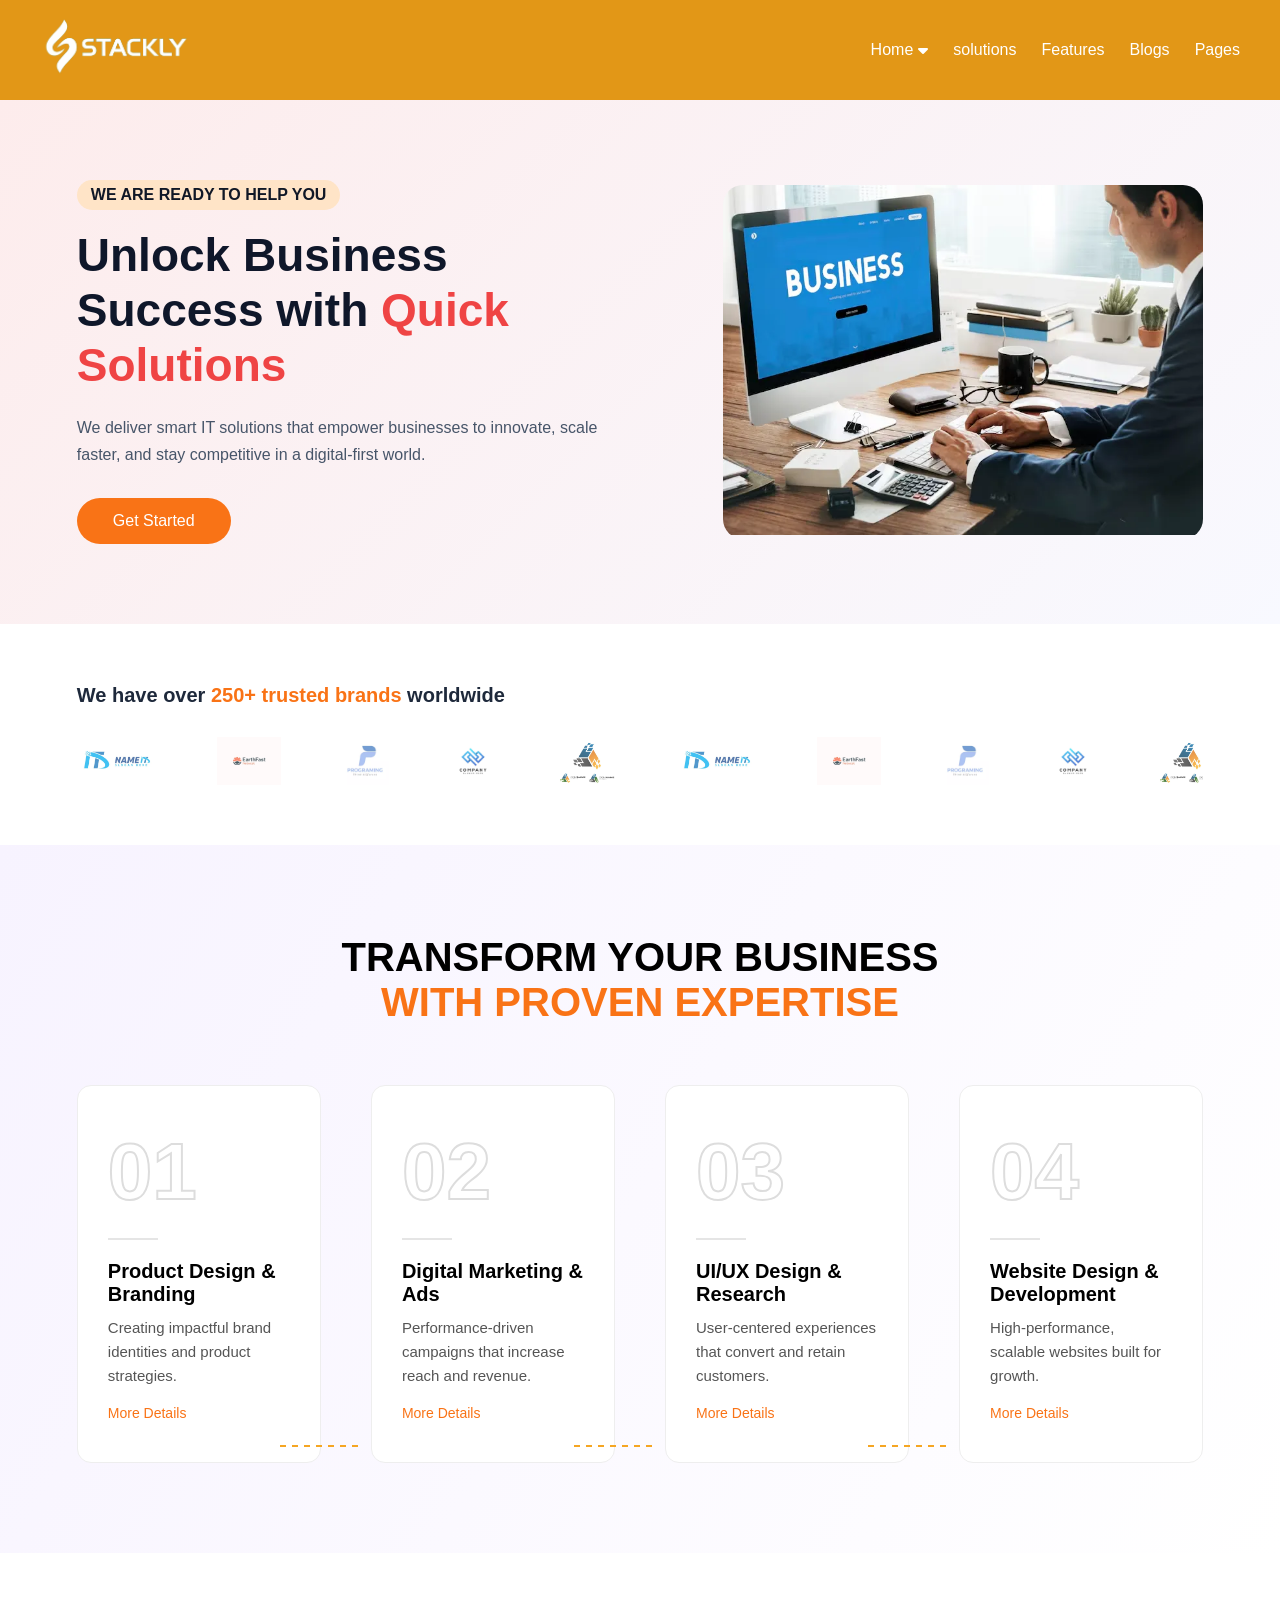
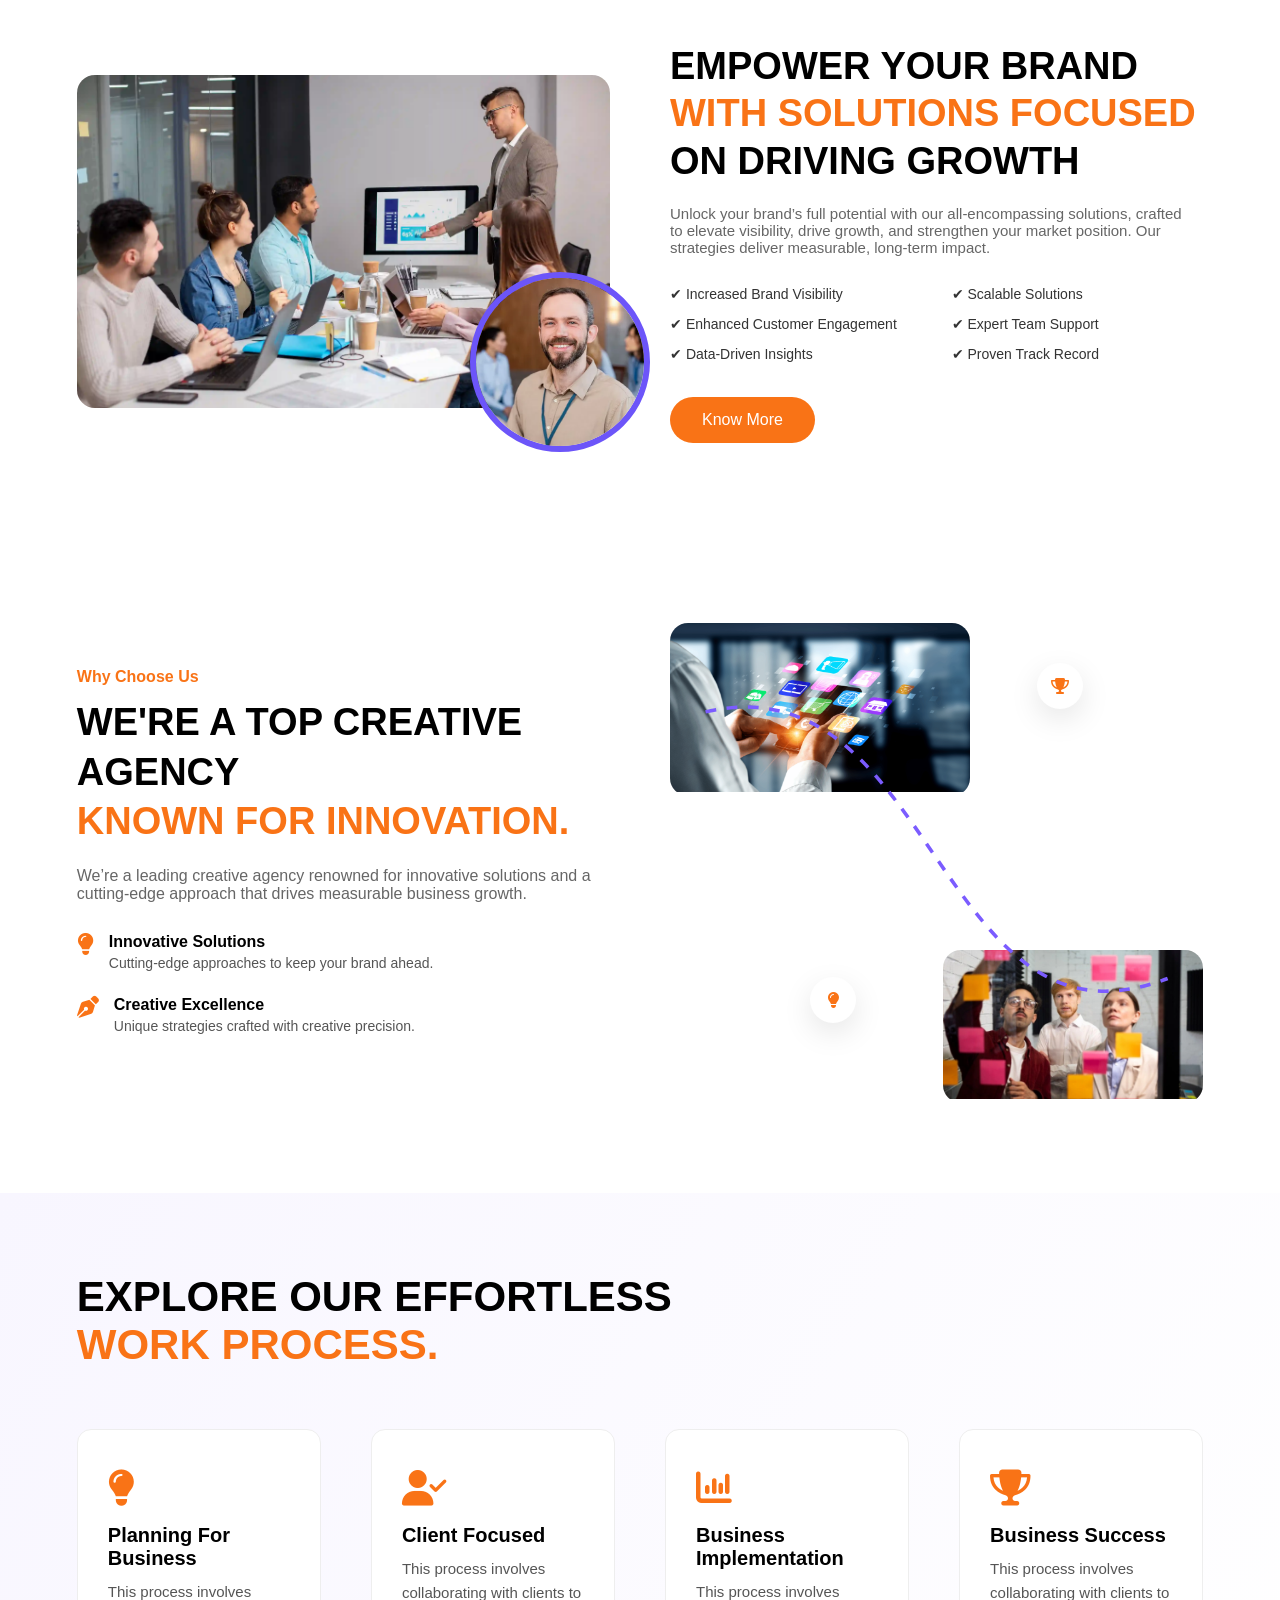
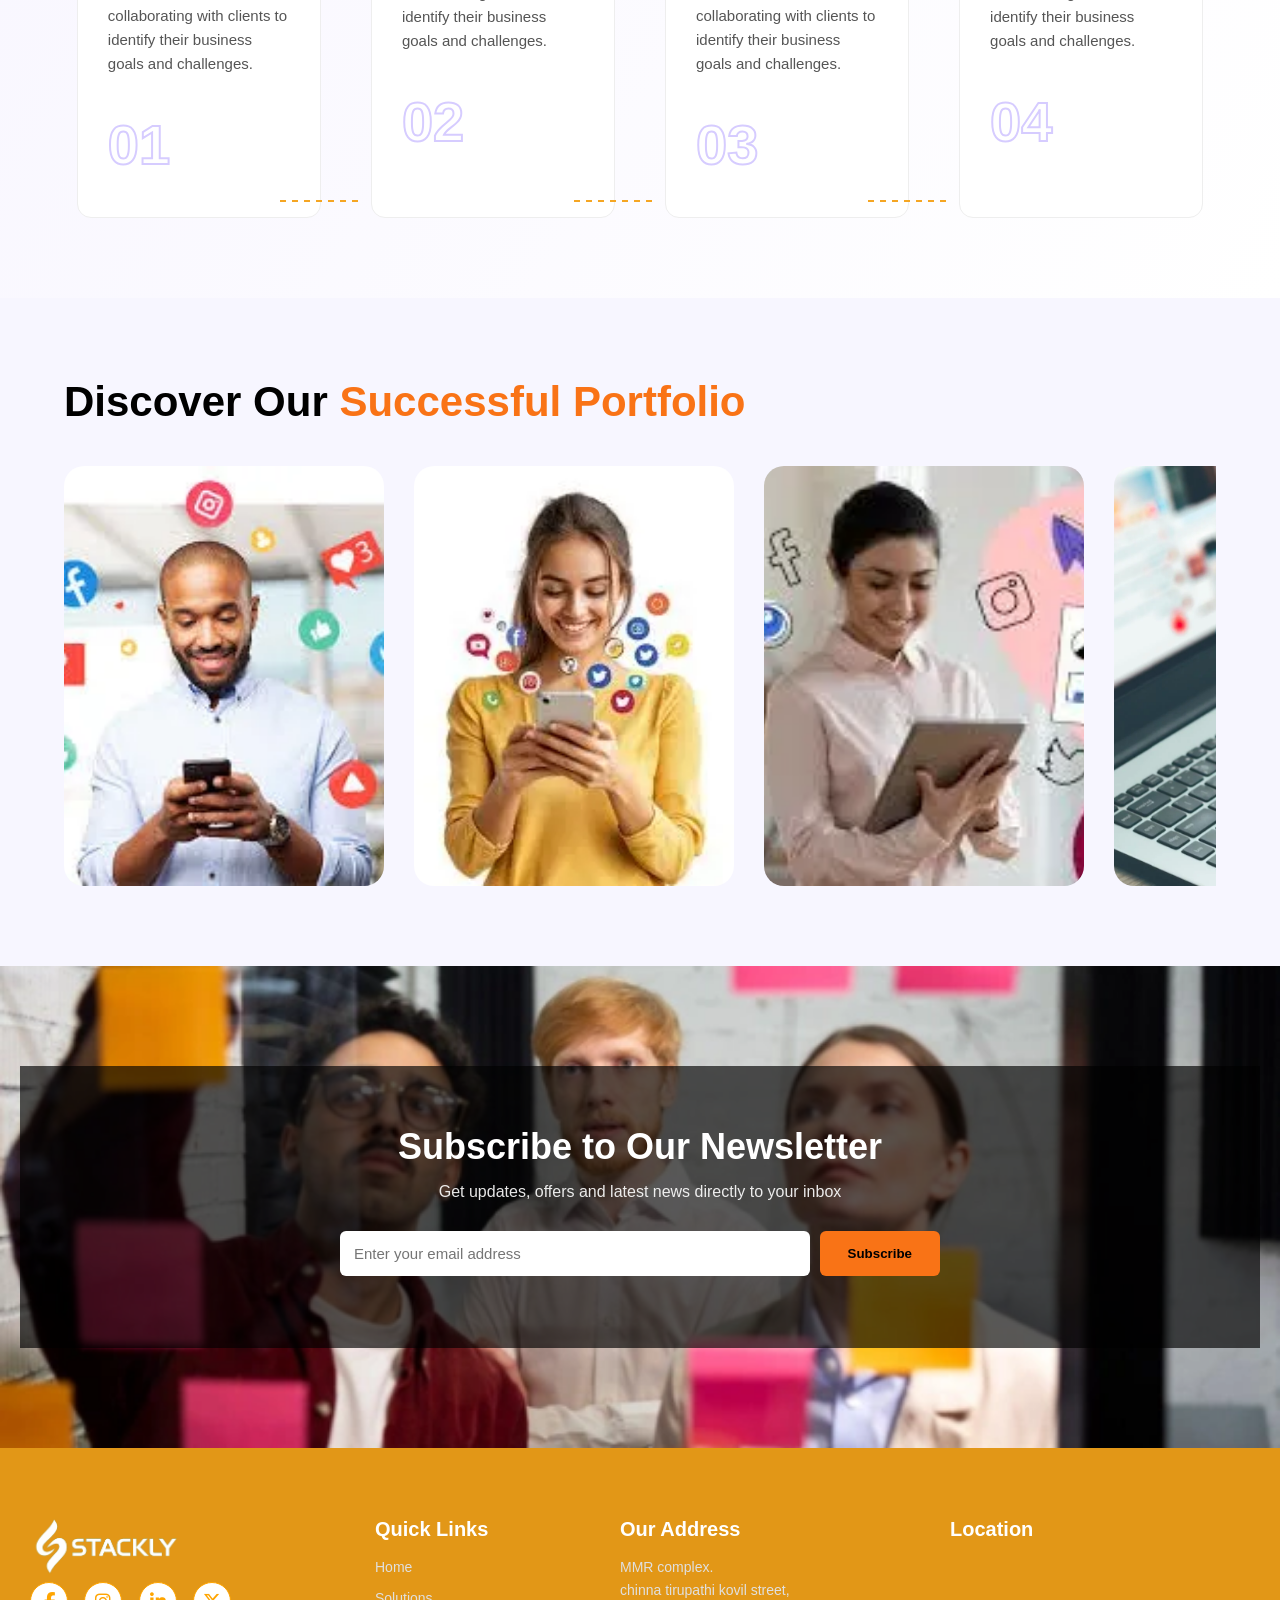
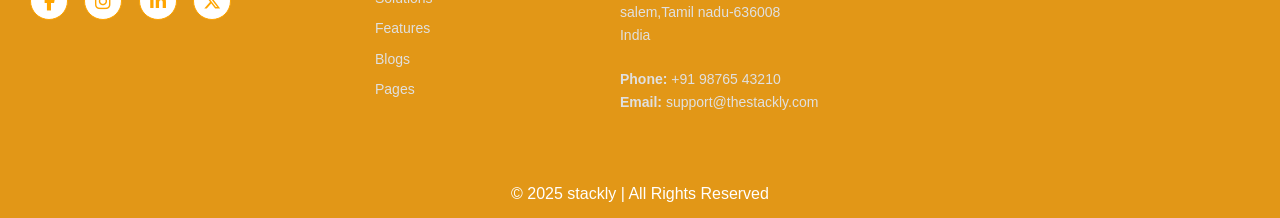
==== index.html @ 539668fb "Add files via upload" ====
<!DOCTYPE html>
<html lang="en">
<head>
    <meta charset="UTF-8">
    <meta name="viewport" content="width=device-width, initial-scale=1.0">
    <title>stackly payment </title>
    <!-- CSS Files -->
    <link rel="stylesheet" href="./style.css">
    <link rel="stylesheet" href="./home.css">
    
    <link rel="stylesheet" href="https://cdnjs.cloudflare.com/ajax/libs/font-awesome/6.5.0/css/all.min.css">
</head>
<body>

  

    <link rel="stylesheet" href="https://cdnjs.cloudflare.com/ajax/libs/font-awesome/6.5.0/css/all.min.css">
    <!-- ================= HEADER ================= -->
    <header class="header">
        <a href="home2.html">   
            <img src="./white.webp" alt="Stackly Logo" style="height: 60px; ">
          </a> 
        <!-- div class="logo">Tech<span>Solutions</span></div> -->

        <!-- Navigation -->
        <nav class="navbar">
            <ul class="nav-links" >

                <li class="dropdown">
                    <a href="javascript:void(0)" class="dropdown-btn">Home <i class="fa-solid fa-caret-down"></i></a>
                
                    <ul class="dropdown-content">
                        <li><a href="./index.html">Home 1</a></li>
                        <li><a href="./home2.html">Home 2</a></li>
                    </ul>
                </li>
                

                <!-- <li><a href="./404.html">recharge & bill payment</a></li> -->
                <li><a href="./404.html">solutions</a></li>
                <li><a href="./404.html">Features</a></li>
                <li><a href="./404.html">Blogs</a></li>
                <li><a href="./404.html">Pages</a></li>
                

            </ul>
        </nav>

        <!-- Toggle -->
        <div class="menu-toggle" id="menu-toggle">
            <i class="fa-solid fa-bars"></i>
        </div>

    </header>




<section class="hero-it">
    <div class="hero-container">
  
      <!-- LEFT CONTENT -->
      <div class="hero-content">
        <span class="hero-tag">WE ARE READY TO HELP YOU</span>
  
        <h1 class="hero-title">
          Unlock Business Success with
          <span class="typing-text"></span>
        </h1>
  
        <p class="hero-desc">
          We deliver smart IT solutions that empower businesses to innovate,
          scale faster, and stay competitive in a digital-first world.
        </p>
        <a href="./404.html">
        <button class="hero-btn">Get Started</button>
      </div></a>
  
      <!-- RIGHT IMAGE -->
      <div class="hero-image">
        <img src="./busi.webp" alt="IT Solutions">
      </div>
  
    </div>
  </section>

  <section class="trusted-section">
    <h3 class="trusted-title">
      We have over <span>250+ trusted brands</span> worldwide
    </h3>
  
    <div class="trusted-wrapper">
      <div class="trusted-track">
        <img src="./IT1.webp" alt="Partner 1">
        <img src="./IT2.webp" alt="Partner 2">
        <img src="./IT3.webp" alt="Partner 3">
        <img src="./IT4.webp" alt="Partner 4">
        <img src="./IT5.webp" alt="Partner 5">
  
        <!-- duplicate for smooth loop -->
        <img src="./IT1.webp" alt="Partner 1">
        <img src="./IT2.webp" alt="Partner 2">
        <img src="./IT3.webp" alt="Partner 3">
        <img src="./IT4.webp" alt="Partner 4">
        <img src="./IT5.webp" alt="Partner 5">
      </div>
    </div>
  </section>


  <section class="process-section">
    <h2 class="process-title">
      TRANSFORM YOUR BUSINESS <br />
      <span>WITH PROVEN EXPERTISE</span>
    </h2>
  
    <div class="process-grid">
      <!-- Card 1 -->
      <div class="process-card">
        <span class="step-number">01</span>
        <span class="line"></span>
        <h3>Product Design & Branding</h3>
        <p>Creating impactful brand identities and product strategies.</p>
        <a href="/404.html">More Details</a>
      </div>
  
      <!-- Card 2 -->
      <div class="process-card">
        <span class="step-number">02</span>
        <span class="line"></span>
        <h3>Digital Marketing & Ads</h3>
        <p>Performance-driven campaigns that increase reach and revenue.</p>
        <a href="/404.html">More Details</a>
      </div>
  
      <!-- Card 3 -->
      <div class="process-card">
        <span class="step-number">03</span>
        <span class="line"></span>
        <h3>UI/UX Design & Research</h3>
        <p>User-centered experiences that convert and retain customers.</p>
        <a href="/404.html">More Details</a>
      </div>
  
      <!-- Card 4 -->
      <div class="process-card">
        <span class="step-number">04</span>
        <span class="line"></span>
        <h3>Website Design & Development</h3>
        <p>High-performance, scalable websites built for growth.</p>
        <a href="/404.html">More Details</a>
      </div>
    </div>
  </section>


  <section class="about-section">
    <div class="about-container">
  
      <!-- LEFT IMAGE AREA -->
      <div class="about-images">
        <img src="./team.webp" alt="Team discussion" class="main-img">
  
        <div class="circle-img">
          <img src="./team mem.webp" alt="Team member">
        </div>
      </div>
  
      <!-- RIGHT CONTENT -->
      <div class="about-content">
        <h2>
          EMPOWER YOUR BRAND <br>
          <span>WITH SOLUTIONS FOCUSED</span><br>
          ON DRIVING GROWTH
        </h2>
  
        <p>
          Unlock your brand’s full potential with our all-encompassing solutions,
          crafted to elevate visibility, drive growth, and strengthen your market
          position. Our strategies deliver measurable, long-term impact.
        </p>
  
        <div class="about-features">
          <span>✔ Increased Brand Visibility</span>
          <span>✔ Scalable Solutions</span>
          <span>✔ Enhanced Customer Engagement</span>
          <span>✔ Expert Team Support</span>
          <span>✔ Data-Driven Insights</span>
          <span>✔ Proven Track Record</span>
        </div>
  
        <a href="/404.html" class="about-btn">Know More</a>
      </div>
  
    </div>
  </section>
  

  <section class="why-section">
    <div class="why-wrapper">
  
      <!-- LEFT CONTENT -->
      <div class="why-content">
        <span class="tag">Why Choose Us</span>
  
        <h2>
          WE'RE A TOP CREATIVE AGENCY<br>
          <span>KNOWN FOR INNOVATION.</span>
        </h2>
  
        <p class="intro">
          We’re a leading creative agency renowned for innovative solutions
          and a cutting-edge approach that drives measurable business growth.
        </p>
  
        <div class="feature">
          <i class="fa-solid fa-lightbulb"></i>
          <div>
            <h4>Innovative Solutions</h4>
            <p>Cutting-edge approaches to keep your brand ahead.</p>
          </div>
        </div>
  
        <div class="feature">
          <i class="fa-solid fa-pen-nib"></i>
          <div>
            <h4>Creative Excellence</h4>
            <p>Unique strategies crafted with creative precision.</p>
          </div>
        </div>
      </div>
  
      <!-- RIGHT IMAGES -->
      <div class="why-visual">
        <div class="image img-1">
          <img src="./11.webp" alt="">
        </div>
  
        <div class="image img-2">
          <img src="./excellance.webp" alt="">
        </div>
  
        <!-- ICONS -->
        <div class="icon-badge trophy">
          <i class="fa-solid fa-trophy"></i>
        </div>
  
        <div class="icon-badge bulb">
          <i class="fa-solid fa-lightbulb"></i>
        </div>
  
        <!-- DOTTED CONNECTOR -->
        <svg class="connector" viewBox="0 0 300 300">
          <path d="M20,50 C150,20 150,250 280,200"
                fill="none"
                stroke="#7b5cff"
                stroke-width="2"
                stroke-dasharray="6 6"/>
        </svg>
      </div>
  
    </div>
  </section>
  
  
  <link rel="stylesheet" href="https://cdnjs.cloudflare.com/ajax/libs/font-awesome/6.5.1/css/all.min.css"/>

<section class="work-process">
  <h2>EXPLORE OUR EFFORTLESS<br><span>WORK PROCESS.</span></h2>

  <div class="process-grid">

    <div class="process-card">
      <i class="fa-solid fa-lightbulb"></i>
      <h3>Planning For Business</h3>
      <p>This process involves collaborating with clients to identify their business goals and challenges.</p>
      <span class="step">01</span>
    </div>

    <div class="process-card">
      <i class="fa-solid fa-user-check"></i>
      <h3>Client Focused</h3>
      <p>This process involves collaborating with clients to identify their business goals and challenges.</p>
      <span class="step">02</span>
    </div>

    <div class="process-card">
      <i class="fa-solid fa-chart-column"></i>
      <h3>Business Implementation</h3>
      <p>This process involves collaborating with clients to identify their business goals and challenges.</p>
      <span class="step">03</span>
    </div>

    <div class="process-card">
      <i class="fa-solid fa-trophy"></i>
      <h3>Business Success</h3>
      <p>This process involves collaborating with clients to identify their business goals and challenges.</p>
      <span class="step">04</span>
    </div>

  </div>
</section>


<section class="portfolio-section">
    <h2 class="portfolio-title">
      Discover Our <span>Successful Portfolio</span>
    </h2>
  
    <div class="portfolio-marquee">
      <div class="portfolio-track">
  
        <!-- CARD 1 -->
        <div class="portfolio-card">
          <img src="social 3.webp" alt="">
          <div class="portfolio-overlay">
            <h3>Social Media Marketing</h3>
            <p>High-converting brand campaigns</p>
            <a href="/404.html">Know More</a>
          </div>
        </div>
  
        <!-- CARD 2 -->
        <div class="portfolio-card">
          <img src="social1.webp" alt="">
          <div class="portfolio-overlay">
            <h3>Ads Campaign</h3>
            <p>ROI-focused paid advertising</p>
            <a href="/404.html">Know More</a>
          </div>
        </div>
  
        <!-- CARD 3 -->
        <div class="portfolio-card">
          <img src="social2.webp" alt="">
          <div class="portfolio-overlay">
            <h3>Brand Strategy</h3>
            <p>Creative growth solutions</p>
            <a href="/404.html">Know More</a>
          </div>
        </div>
  
        <!-- DUPLICATE FOR LOOP EFFECT -->
        <div class="portfolio-card clone">
          <img src="social4.webp" alt="">
          <div class="portfolio-overlay">
            <h3>Social Media Marketing</h3>
            <p>High-converting brand campaigns</p>
            <a href="/404.html">Know More</a>
          </div>
        </div>
  
      </div>
    </div>
  </section>


  <section class="subscribe-section">
    <div class="subscribe-overlay">
      <div class="subscribe-box">
        <h2>Subscribe to Our Newsletter</h2>
        <p>Get updates, offers and latest news directly to your inbox</p>
  
        <div class="subscribe-form">
          <input
            type="email"
            id="subscribeEmail"
            placeholder="Enter your email address"
          />
          <button onclick="handleSubscribe()">Subscribe</button>
        </div>
  
        <span class="error-msg" id="emailError"></span>
      </div>
    </div>
  </section>
  
  



  
  
  
  <!-- <footer> -->
    <footer class="footer">
        <div class="footer-container">
    
            <!-- Logo / About -->
            <div class="footer-box">
                <img src="./white.webp" alt="Stackly Logo" class="footer-logo"  style="height:60px;">
   
               
                <!-- <p>We deliver secure, scalable and innovative IT services for global businesses.</p><br> -->
    
                <!-- Social Icons -->
                <div class="footer-social">
                    <a href="./404.html"><i class="fa-brands fa-facebook-f"></i></a>
                    <a href="./404.html"><i class="fa-brands fa-instagram"></i></a>
                    <a href="./404.html"><i class="fa-brands fa-linkedin-in"></i></a>
                    <a href="./404.html"><i class="fa-brands fa-x-twitter"></i></a>
                </div>
            </div>
    
            <!-- Quick Links -->
            <div class="footer-box">
                <h3>Quick Links</h3>
                <ul>
                    <li><a href="./index.html">Home </a></li>
                    <!-- <li><a href="./404.html">recharge & bill payment</a></li> -->
                    <li><a href="./404.html">Solutions</a></li>
                  <li><a href="./404.html">Features</a></li>
                  <li><a href="./404.html">Blogs</a></li>
                  <li><a href="./404.html">Pages</a></li>
                </ul>
            </div>
    
            <!-- Address -->
            <div class="footer-box">
                <h3>Our Address</h3>
                <p>
                    MMR complex.<br>
                    chinna tirupathi kovil street,<br>
                    salem,Tamil nadu-636008<br>
                    <!-- Bengaluru, Karnataka – 560066<br> -->
                    India<br><br>
    
                    <strong>Phone:</strong> +91 98765 43210<br>
                    <strong>Email:</strong> support@thestackly.com
                </p>
            </div>
    
            <!-- Google Map -->
            <div class="footer-box">
                <h3>Location</h3>
                <iframe 
                src="https://www.google.com/maps?q=Salem%20Tamil%20Nadu&output=embed"
                    allowfullscreen="" 
                    loading="lazy">
                </iframe>
            </div>
    
        </div>
    
        <div class="footer-bottom">
            <p>© 2025 stackly | All Rights Reserved</p>
        </div>
    </footer>
  
  
    
  <script src="./script.js"></script>
  <script src="./home.js"></script>
  
  
  
  
  
  </body>
  </html>
---- style.css ----
/* ================= GLOBAL ================= */
* {
    margin: 0;
    padding: 0;
    box-sizing: border-box;
  }
  
  body {
    font-family: "Poppins", sans-serif;
    background: #f5f7fa;
  }
  
  a { text-decoration: none; }
  
  ul { list-style: none; }
  
  
  
  
  /* ================= HEADER ================= */
  .header {
    width: 100%;
    padding: 18px 40px;
    background: #e29717;
    color: #fff;
    display: flex;
    justify-content: space-between;
    align-items: center;
  }
  
  .logo {
    font-size: 28px;
    font-weight: 700;
  }
  
  .logo span {
    color: #00d4ff;
  }
  
  .nav-links {
    display: flex;
    gap: 25px;
  }
  
  /* Dropdown Wrapper */
  .dropdown {
    position: relative;
  }
  
  /* Dropdown Button */
  .dropdown-btn {
    display: flex;
    align-items: center;
    gap: 5px;
  }
  
  /* Desktop Hover */
  @media (min-width: 901px) {
    .dropdown:hover .dropdown-content {
        display: block;
    }
  }
  
  /* Dropdown Menu */
  .dropdown-content {
    display: none;
    position: absolute;
    top: 38px;
    left: 0;
    background: orange;
    width: 160px;
    border-radius: 8px;
    padding: 10px 0;
    z-index: 999;
  }
  
  .dropdown-content li a {
    display: block;
    padding: 10px 15px;
    color: white;
  }
  
  .dropdown-content li a:hover {
    background: orange;
  }
  
  /* Toggle */
  .menu-toggle {
    display: none;
    font-size: 28px;
    cursor: pointer;
  }
  
  li a{
    color:white;
  }
  
  
  
  /* ================= FOOTER ================= */
  .footer {
    background:#e29717;
    padding-top: 40px;
    color: white;
  }
  
  .footer-container {
    display: flex;
    justify-content: space-between;
    padding: 30px;
    flex-wrap: wrap;
  }
  
  /* Footer Boxes */
  .footer-box h3 {
    margin-bottom: 15px;
    font-size: 20px;
    color: white;
  }
  
  .footer-box p, 
  .footer-box a {
    color: #e0e0e0;
    font-size: 14px;
    line-height: 1.6;
  }
  
  .footer-box ul {
    list-style: none;
  }
  
  .footer-box ul li {
    margin-bottom: 8px;
  }
  
  .footer-box ul li a {
    text-decoration: none;
    transition: 0.3s;
  }
  
  .footer-box ul li a:hover {
    color: white;
  }
  
  
  .footer-bottom {
    text-align: center;
    background: #e29717;
    padding: 15px 0;
  }
  
  .footer-social a {
    display: inline-block;
    margin-right: 12px;
    font-size: 18px;
    width: 38px;
    height: 38px;
    text-align: center;
    line-height: 38px;
    border-radius: 50%;
    background: white;
    color: orange;
    border: 1px solid orange;
    transition: 0.3s;
  }
  
  .footer-social a:hover {
    background: white;
    color: #000;
    transform: translateY(-5px);
  }
  
  /* Map */
  .footer-box iframe {
    width: 100%;
    height: 180px;
    border-radius: 10px;
    border: none;
  }
  
  
  /* ================= RESPONSIVE ================= */
  @media (max-width: 900px) {
  
    .nav-links {
        display: none;
        flex-direction: column;
        background: orange;
        position: absolute;
        top: 70px;
        right: 20px;
        width: 200px;
        padding: 20px;
        border-radius: 10px;
        z-index: 1000;
    }
  
    .menu-toggle {
        display: block;
    }
  
    .footer-box {
        width: 45%;
        margin-bottom: 30px;
    }
  }
  
  @media (max-width: 500px) {
    .footer-box {
        width: 100%;
    }
  }
---- home.css ----
body{
    background: #ffe4c7;
}

/* ===== HERO SECTION ===== */
.hero-it {
    padding: 80px 6%;
    background: linear-gradient(135deg, #fdecec, #f8f9ff);
  }
  
  .hero-container {
    display: flex;
    align-items: center;
    justify-content: space-between;
    gap: 50px;
  }
  
  /* LEFT CONTENT */
  .hero-content {
    max-width: 560px;
  }
  
  .hero-tag {
    display: inline-block;
    background: #ffe4c7;
    color: #111827;
    font-weight: 600;
    padding: 6px 14px;
    border-radius: 20px;
    margin-bottom: 18px;
  }
  
  .hero-title {
    font-size: 46px;
    font-weight: 800;
    color: #0f172a;
    line-height: 1.2;
    margin-bottom: 20px;
  }
  
  .typing-text {
    color: #ef4444;
    font-weight: 900;
  }
  
  /* DESCRIPTION */
  .hero-desc {
    font-size: 16px;
    line-height: 1.7;
    color: #475569;
    margin-bottom: 30px;
  }
  
  /* BUTTON */
  .hero-btn {
    background: #f97316;
    color: #fff;
    border: none;
    padding: 14px 36px;
    font-size: 16px;
    border-radius: 30px;
    cursor: pointer;
    transition: background 0.3s ease;
  }
  
  .hero-btn:hover {
    background: #ea580c;
  }
  
  /* RIGHT IMAGE */
  .hero-image {
    max-width: 480px;
    overflow: hidden;
    border-radius: 20px;
  }
  
  .hero-image img {
    width: 100%;
    transition: transform 0.6s ease;
  }
  
  /* ZOOM EFFECT */
  .hero-image:hover img {
    transform: scale(1.08);
  }
  
  /* ===== RESPONSIVE ===== */
  @media (max-width: 992px) {
    .hero-container {
      flex-direction: column;
      text-align: center;
    }
  
    .hero-title {
      font-size: 36px;
    }
  
    .hero-content {
      max-width: 100%;
    }
  }
  
  @media (max-width: 576px) {
    .hero-title {
      font-size: 30px;
    }
  
    .hero-btn {
      width: 100%;
    }
  }

  

  /* ===== TRUSTED PARTNERS ===== */
.trusted-section {
    padding: 60px 6%;
    background: #fff;
    overflow: hidden;
  }
  
  .trusted-title {
    font-size: 20px;
    font-weight: 600;
    color: #1e293b;
    margin-bottom: 30px;
  }
  
  .trusted-title span {
    color:  #f97316;
    font-weight: 700;
  }
  
  /* VIEWPORT */
  .trusted-wrapper {
    width: 100%;
    overflow: hidden;
    position: relative;
  }
  
  /* TRACK */
  .trusted-track {
    display: flex;
    align-items: center;
    gap: 60px;
    width: max-content;
    animation: scroll-left 20s linear infinite;
    animation-play-state: paused; /* ❗ stopped by default */
  }
  
  /* LOGOS */
  .trusted-track img {
    height: 48px;
    object-fit: contain;
    opacity: 0.75;
    transition: opacity 0.3s ease;
  }
  
  .trusted-track img:hover {
    opacity: 1;
  }
  
  /* ▶️ SCROLL ONLY ON HOVER */
  .trusted-wrapper:hover .trusted-track {
    animation-play-state: running;
  }
  
  /* KEYFRAMES */
  @keyframes scroll-left {
    from {
      transform: translateX(0);
    }
    to {
      transform: translateX(-50%);
    }
  }
  
  /* ===== RESPONSIVE ===== */
  @media (max-width: 768px) {
    .trusted-track {
      gap: 40px;
    }
  
    .trusted-track img {
      height: 38px;
    }
  }
  
  @media (max-width: 480px) {
    .trusted-title {
      font-size: 16px;
    }
  
    .trusted-track img {
      height: 32px;
    }
  }

  

  
  .process-section {
    padding: 80px 6%;
    background: #fff;
  }
  
  .process-title {
    text-align: center;
    font-size: 40px;
    font-weight: 800;
    margin-bottom: 60px;
  }
  
  .process-title span {
    color: #f97316;
  }
  
  .process-grid {
    display: grid;
    grid-template-columns: repeat(4, 1fr);
    gap: 30px;
  }
  
  .process-card {
    padding: 40px 30px;
    border-radius: 14px;
    background: #fff;
    border: 1px solid #eee;
    transition: all 0.3s ease;
    cursor: default; /* NOT button-like */
  }
  
  /* Number */
  .step-number {
    font-size: 80px;
    font-weight: 800;
    color: transparent;
    -webkit-text-stroke: 2px #ddd;
    transition: all 0.3s ease;
  }
  
  /* Horizontal line */
  .process-card .line {
    display: block;
    width: 50px;
    height: 2px;
    background: #e5e5e5;
    margin: 20px 0;
  }
  
  /* Content */
  .process-card h3 {
    font-size: 18px;
    margin-bottom: 10px;
  }
  
  .process-card p {
    font-size: 14px;
    color: #666;
    margin-bottom: 16px;
  }
  
  .process-card a {
    font-size: 14px;
    color:  #f97316;
    text-decoration: none;
    font-weight: 500;
  }
  
  /* Hover Highlight */
  .process-card:hover .step-number {
    color:  #f97316;
    -webkit-text-stroke: 0;
  }
  
  .process-card:hover .line {
    background:  #f97316;
  }

  
  /* Tablet */
@media (max-width: 1024px) {
    .process-grid {
      grid-template-columns: repeat(2, 1fr);
    }
  }
  
  /* Mobile */
  @media (max-width: 600px) {
    .process-title {
      font-size: 28px;
    }
  
    .process-grid {
      grid-template-columns: 1fr;
    }
  
    .step-number {
      font-size: 60px;
    }
  }

  
  .about-section {
    padding: 90px 6%;
    background: #fff;
  }
  
  .about-container {
    display: grid;
    grid-template-columns: 1fr 1fr;
    gap: 60px;
    align-items: center;
  }
  
  /* IMAGE AREA */
  .about-images {
    position: relative;
  }
  
  .main-img {
    width: 100%;
    border-radius: 18px;
  }
  
  .circle-img {
    position: absolute;
    bottom: -40px;
    right: -40px;
    width: 180px;
    height: 180px;
    border-radius: 50%;
    overflow: hidden;
    border: 6px solid #6c55f9;
  }
  
  .circle-img img {
    width: 100%;
    height: 100%;
    object-fit: cover;
  }
  
  /* CONTENT */
  .about-content h2 {
    font-size: 38px;
    font-weight: 800;
    line-height: 1.25;
    margin-bottom: 20px;
  }
  
  .about-content h2 span {
    color: #f97316;
  }
  
  .about-content p {
    font-size: 15px;
    color: #666;
    margin-bottom: 30px;
    max-width: 520px;
  }
  
  /* FEATURES */
  .about-features {
    display: grid;
    grid-template-columns: repeat(2, 1fr);
    gap: 14px 30px;
    margin-bottom: 35px;
  }
  
  .about-features span {
    font-size: 14px;
    color: #333;
  }
  
  /* BUTTON */
  .about-btn {
    display: inline-block;
    padding: 14px 32px;
    background:  #f97316;
    color: #fff;
    border-radius: 30px;
    text-decoration: none;
    font-weight: 500;
    transition: 0.3s ease;
  }
  
  .about-btn:hover {
    background: #5542e6;
  }

  
  /* Tablet */
@media (max-width: 1024px) {
    .about-container {
      grid-template-columns: 1fr;
    }
  
    .circle-img {
      right: 20px;
    }
  }
  
  /* Mobile */
  @media (max-width: 600px) {
    .about-content h2 {
      font-size: 28px;
    }
  
    .about-features {
      grid-template-columns: 1fr;
    }
  
    .circle-img {
      width: 130px;
      height: 130px;
      bottom: -25px;
    }
  }


  .why-section {
    padding: 90px 6%;
    background: #fff;
  }
  
  .why-wrapper {
    display: grid;
    grid-template-columns: 1fr 1fr;
    gap: 60px;
    align-items: center;
  }
  
  /* LEFT CONTENT */
  .tag {
    color: #f97316;
    font-weight: 600;
    margin-bottom: 12px;
    display: inline-block;
  }
  
  .why-content h2 {
    font-size: 38px;
    font-weight: 800;
    line-height: 1.3;
  }
  
  .why-content h2 span {
    color:  #f97316;
  }
  
  .intro {
    margin: 20px 0 30px;
    color: #666;
    max-width: 520px;
  }
  
  .feature {
    display: flex;
    gap: 15px;
    margin-bottom: 25px;
  }
  
  .feature i {
    font-size: 22px;
    color: #f97316;
  }
  
  .feature h4 {
    font-size: 16px;
    margin-bottom: 4px;
  }
  
  .feature p {
    font-size: 14px;
    color: #555;
  }
  
  /* RIGHT VISUAL */
  .why-visual {
    position: relative;
    min-height: 480px;
  }
  
  .image {
    border-radius: 18px;
    overflow: hidden;
    position: absolute;
  }
  
  .img-1 {
    width: 300px;
    top: 0;
    left: 0;
  }
  
  .img-2 {
    width: 260px;
    bottom: 0;
    right: 0;
  }
  
  .image img {
    width: 100%;
    height: 100%;
    object-fit: cover;
  }
  
  /* ICON BADGES */
  .icon-badge {
    position: absolute;
    width: 46px;
    height: 46px;
    background: #fff;
    border-radius: 50%;
    display: grid;
    place-items: center;
    box-shadow: 0 10px 30px rgba(0,0,0,.1);
    color:  #f97316;
  }
  
  .trophy {
    top: 40px;
    right: 120px;
  }
  
  .bulb {
    bottom: 80px;
    left: 140px;
  }
  
  /* CONNECTOR */
  .connector {
    position: absolute;
    inset: 0;
    pointer-events: none;
  }
  @media (max-width: 1024px) {
    .why-wrapper {
      grid-template-columns: 1fr;
    }
  
    .why-visual {
      min-height: 420px;
    }
  }
  
  @media (max-width: 600px) {
    .why-content h2 {
      font-size: 28px;
    }
  
    .img-1,
    .img-2 {
      position: static;
      width: 100%;
      margin-bottom: 20px;
    }
  
    .connector,
    .icon-badge {
      display: none;
    }
  }
  @media (max-width: 1024px) {
    .why-wrapper {
      grid-template-columns: 1fr;
    }
  
    .why-visual {
      min-height: 420px;
    }
  }
  
  @media (max-width: 600px) {
    .why-content h2 {
      font-size: 28px;
    }
  
    .img-1,
    .img-2 {
      position: static;
      width: 100%;
      margin-bottom: 20px;
    }
  
    .connector,
    .icon-badge {
      display: none;
    }
  }

  .process-section {
    padding: 90px 6%;
    background: linear-gradient(120deg,#f7f3ff,#ffffff);
  }
  
  .process-header h2 {
    font-size: 42px;
    font-weight: 800;
    margin-bottom: 70px;
  }
  
  .process-header span {
    color: #7b5cff;
  }
  
  .process-wrapper {
    display: grid;
    grid-template-columns: repeat(7, 1fr);
    align-items: flex-start;
  }
  
  .process-step {
    grid-column: span 1;
    background: #fff;
    padding: 30px 22px;
    border-radius: 18px;
    box-shadow: 0 10px 35px rgba(0,0,0,.05);
    position: relative;
    transition: .4s ease;
  }
  
  .process-step:hover {
    transform: translateY(-10px);
    background:  #f97316;
    color: #fff;
  }
  
  .process-step:hover h4,
  .process-step:hover p,
  .process-step:hover .step-icon {
    color: #fff;
  }
  
  .step-num {
    font-size: 46px;
    font-weight: 800;
    color: #c9bfff;
    display: block;
    margin-bottom: 10px;
  }
  
  .process-step:hover .step-num {
    color: #fff;
  }
  
  .step-icon {
    font-size: 26px;
    color: #f97316;
    margin-bottom: 15px;
  }
  
  .process-step h4 {
    font-size: 16px;
    margin-bottom: 10px;
  }
  
  .process-step p {
    font-size: 14px;
    color: #666;
  }
  
  /* ARROWS */
  .arrow {
    grid-column: span 1;
    height: 120px;
    position: relative;
  }
  
  .arrow::after {
    content: '';
    position: absolute;
    top: 40px;
    left: 0;
    width: 100%;
    height: 60px;
    border-bottom: 2px dashed #f5a623;
    border-radius: 0 0 100px 100px;
  }

  @media (max-width: 1024px) {
    .process-wrapper {
      grid-template-columns: 1fr 1fr;
      gap: 40px;
    }
    .arrow {
      display: none;
    }
  }
  
  @media (max-width: 600px) {
    .process-wrapper {
      grid-template-columns: 1fr;
    }
    .process-header h2 {
      font-size: 28px;
    }
  }

  
  .work-process {
    padding: 80px 6%;
    background: linear-gradient(120deg, #f8f6ff, #ffffff);
  }
  
  .work-process h2 {
    font-size: 42px;
    font-weight: 800;
    margin-bottom: 60px;
  }
  
  .work-process h2 span {
    color:  #f97316;
  }
  
  .process-grid {
    display: grid;
    grid-template-columns: repeat(4, 1fr);
    gap: 50px;
    position: relative;
  }
  
  /* CARD */
  .process-card {
    position: relative;
    padding-bottom: 40px;
    cursor: default;
  }
  
  .process-card i {
    font-size: 36px;
    color: #f97316;
    margin-bottom: 18px;
  }
  
  .process-card h3 {
    font-size: 20px;
    margin-bottom: 10px;
  }
  
  .process-card p {
    font-size: 15px;
    color: #555;
    line-height: 1.6;
  }
  
  /* NUMBER */
  .process-card .step {
    display: inline-block;
    margin-top: 20px;
    font-size: 56px;
    font-weight: 800;
    color: transparent;
    -webkit-text-stroke: 2px #d6ccff;
    transition: 0.4s ease;
  }
  
  /* HOVER EFFECT */
  .process-card:hover .step {
    color:  #f97316;
    -webkit-text-stroke: 0;
  }
  
  /* CONNECTOR LINE */
  .process-card::after {
    content: "";
    position: absolute;
    bottom: 15px;
    right: -40px;
    width: 80px;
    height: 2px;
    background: repeating-linear-gradient(
      to right,
      #f5a623,
      #f5a623 6px,
      transparent 6px,
      transparent 12px
    );
  }
  
  .process-card:last-child::after {
    display: none;
  }
  
  /* TABLET */
  @media (max-width: 1024px) {
    .process-grid {
      grid-template-columns: repeat(2, 1fr);
    }
  
    .process-card::after {
      display: none;
    }
  }
  
  /* MOBILE */
  @media (max-width: 600px) {
    .work-process h2 {
      font-size: 32px;
    }
  
    .process-grid {
      grid-template-columns: 1fr;
      gap: 40px;
    }
  
    .process-card .step {
      font-size: 48px;
    }
  }

  .work-process {
    padding: 80px 6%;
    background: linear-gradient(120deg, #f8f6ff, #ffffff);
  }
  
  .work-process h2 {
    font-size: 42px;
    font-weight: 800;
    margin-bottom: 60px;
  }
  
  .work-process h2 span {
    color:  #f97316;
  }
  
  .process-grid {
    display: grid;
    grid-template-columns: repeat(4, 1fr);
    gap: 50px;
    position: relative;
  }
  
  /* CARD */
  .process-card {
    position: relative;
    padding-bottom: 40px;
    cursor: default;
  }
  
  .process-card i {
    font-size: 36px;
    color: #f97316;
    margin-bottom: 18px;
  }
  
  .process-card h3 {
    font-size: 20px;
    margin-bottom: 10px;
  }
  
  .process-card p {
    font-size: 15px;
    color: #555;
    line-height: 1.6;
  }
  
  /* NUMBER */
  .process-card .step {
    display: inline-block;
    margin-top: 20px;
    font-size: 56px;
    font-weight: 800;
    color: transparent;
    -webkit-text-stroke: 2px #d6ccff;
    transition: 0.4s ease;
  }
  
  /* HOVER EFFECT */
  .process-card:hover .step {
    color:  #f97316;
    -webkit-text-stroke: 0;
  }
  
  /* CONNECTOR LINE */
  .process-card::after {
    content: "";
    position: absolute;
    bottom: 15px;
    right: -40px;
    width: 80px;
    height: 2px;
    background: repeating-linear-gradient(
      to right,
      #f5a623,
      #f5a623 6px,
      transparent 6px,
      transparent 12px
    );
  }
  
  .process-card:last-child::after {
    display: none;
  }
  
  /* TABLET */
  @media (max-width: 1024px) {
    .process-grid {
      grid-template-columns: repeat(2, 1fr);
    }
  
    .process-card::after {
      display: none;
    }
  }
  
  /* MOBILE */
  @media (max-width: 600px) {
    .work-process h2 {
      font-size: 32px;
    }
  
    .process-grid {
      grid-template-columns: 1fr;
      gap: 40px;
    }
  
    .process-card .step {
      font-size: 48px;
    }
  }

  .portfolio-section {
    padding: 80px 5%;
    overflow: hidden;
    background: #f7f6ff;
  }
  
  .portfolio-title {
    font-size: 42px;
    font-weight: 800;
    margin-bottom: 40px;
  }
  
  .portfolio-title span {
    color: #f97316;
  }
  
  .portfolio-marquee {
    overflow: hidden;
    position: relative;
  }
  
  .portfolio-track {
    display: flex;
    gap: 30px;
    width: max-content;
    animation: slideLeft 30s linear infinite;
  }
  
  .portfolio-marquee:hover .portfolio-track {
    animation-play-state: paused;
  }
  
  @keyframes slideLeft {
    from { transform: translateX(0); }
    to { transform: translateX(-50%); }
  }
  
  .portfolio-card {
    position: relative;
    width: 320px;
    height: 420px;
    border-radius: 20px;
    overflow: hidden;
    flex-shrink: 0;
  }
  
  .portfolio-card img {
    width: 100%;
    height: 100%;
    object-fit: cover;
    transition: transform 0.6s ease;
  }
  
  .portfolio-card:hover img {
    transform: scale(1.1);
  }
  
  /* OVERLAY */
  .portfolio-overlay {
    position: absolute;
    inset: 0;
    background: rgba(10, 10, 30, 0.85);
    display: flex;
    flex-direction: column;
    justify-content: center;
    align-items: center;
    color: #fff;
    text-align: center;
    opacity: 0;
    transition: opacity 0.4s ease;
    padding: 20px;
  }
  
  .portfolio-card:hover .portfolio-overlay {
    opacity: 1;
  }
  
  .portfolio-overlay h3 {
    font-size: 22px;
    margin-bottom: 10px;
  }
  
  .portfolio-overlay p {
    font-size: 14px;
    margin-bottom: 20px;
  }
  
  .portfolio-overlay a {
    padding: 12px 28px;
    background:  #f97316;
    color: #fff;
    border-radius: 30px;
    text-decoration: none;
    font-weight: 600;
  }
  @media (max-width: 1024px) {
    .portfolio-card {
      width: 280px;
      height: 380px;
    }
  }
  
  @media (max-width: 768px) {
    .portfolio-title {
      font-size: 32px;
    }
  
    .portfolio-card {
      width: 240px;
      height: 340px;
    }
  }
  
  @media (max-width: 480px) {
    .portfolio-card {
      width: 220px;
      height: 300px;
    }
  
    .portfolio-overlay h3 {
      font-size: 18px;
    }
  }

  .subscribe-section {
    background: url("./excellance.webp") center/cover no-repeat;
    padding: 100px 20px;
    position: relative;
  }
  
  .subscribe-overlay {
    background: rgba(0, 0, 0, 0.65);
    padding: 60px 20px;
  }
  
  .subscribe-box {
    max-width: 600px;
    margin: auto;
    text-align: center;
    color: #fff;
  }
  
  .subscribe-box h2 {
    font-size: 36px;
    margin-bottom: 15px;
  }
  
  .subscribe-box p {
    font-size: 16px;
    margin-bottom: 30px;
    opacity: 0.9;
  }
  
  .subscribe-form {
    display: flex;
    gap: 10px;
  }
  
  .subscribe-form input {
    flex: 1;
    padding: 14px;
    border-radius: 6px;
    border: none;
    outline: none;
    font-size: 15px;
  }
  
  .subscribe-form button {
    padding: 14px 28px;
    border: none;
    border-radius: 6px;
    background:  #f97316;
    color: #000;
    font-weight: 600;
    cursor: pointer;
    transition: 0.3s;
  }
  
  .subscribe-form button:hover {
    background:  #f97316;
  }
  
  .error-msg {
    display: block;
    margin-top: 12px;
    color: #ff6b6b;
    font-size: 14px;
  }
  
  /* 📱 Mobile */
  @media (max-width: 576px) {
    .subscribe-box h2 {
      font-size: 26px;
    }
  
    .subscribe-form {
      flex-direction: column;
    }
  
    .subscribe-form button {
      width: 100%;
    }
  }
  
  /* 📱 Tablet */
  @media (min-width: 577px) and (max-width: 991px) {
    .subscribe-box h2 {
      font-size: 30px;
    }
  }
  
  /* 💻 Laptop & Desktop */
  @media (min-width: 992px) {
    .subscribe-box h2 {
      font-size: 36px;
    }
  }
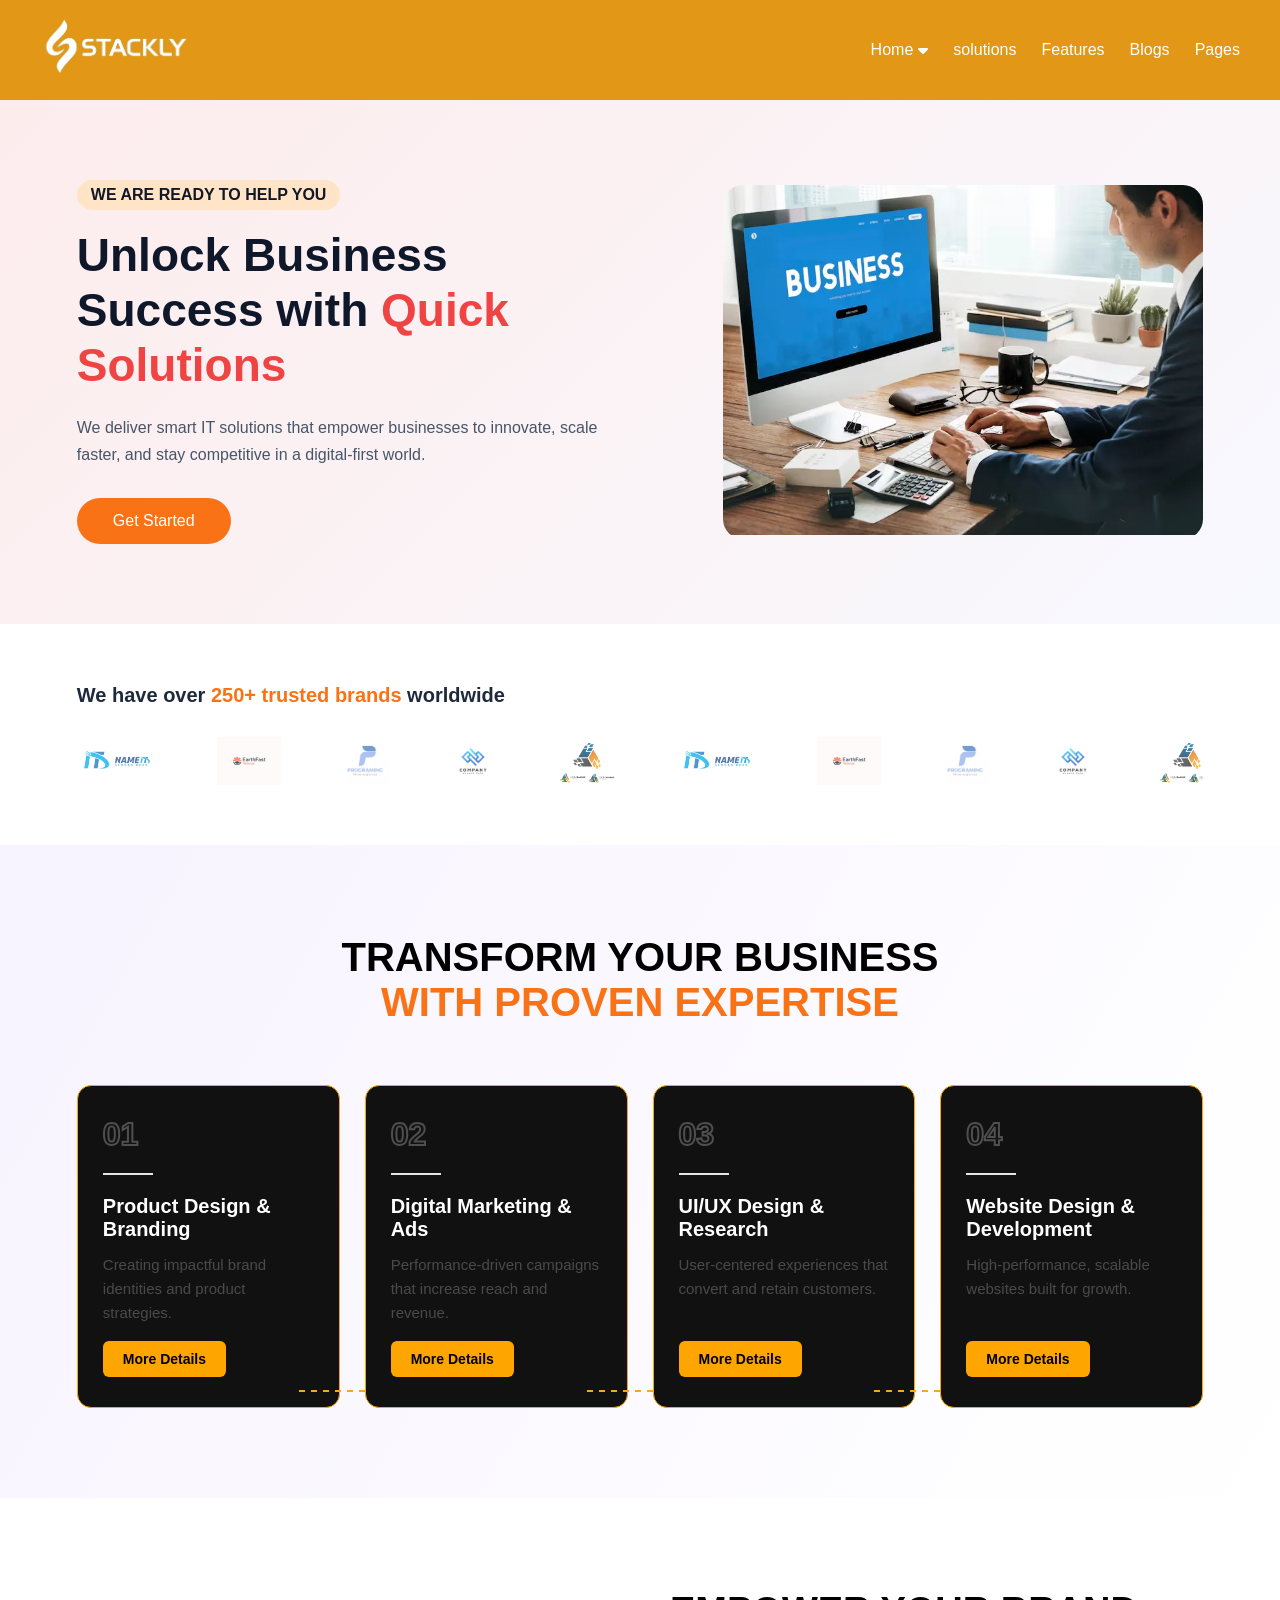
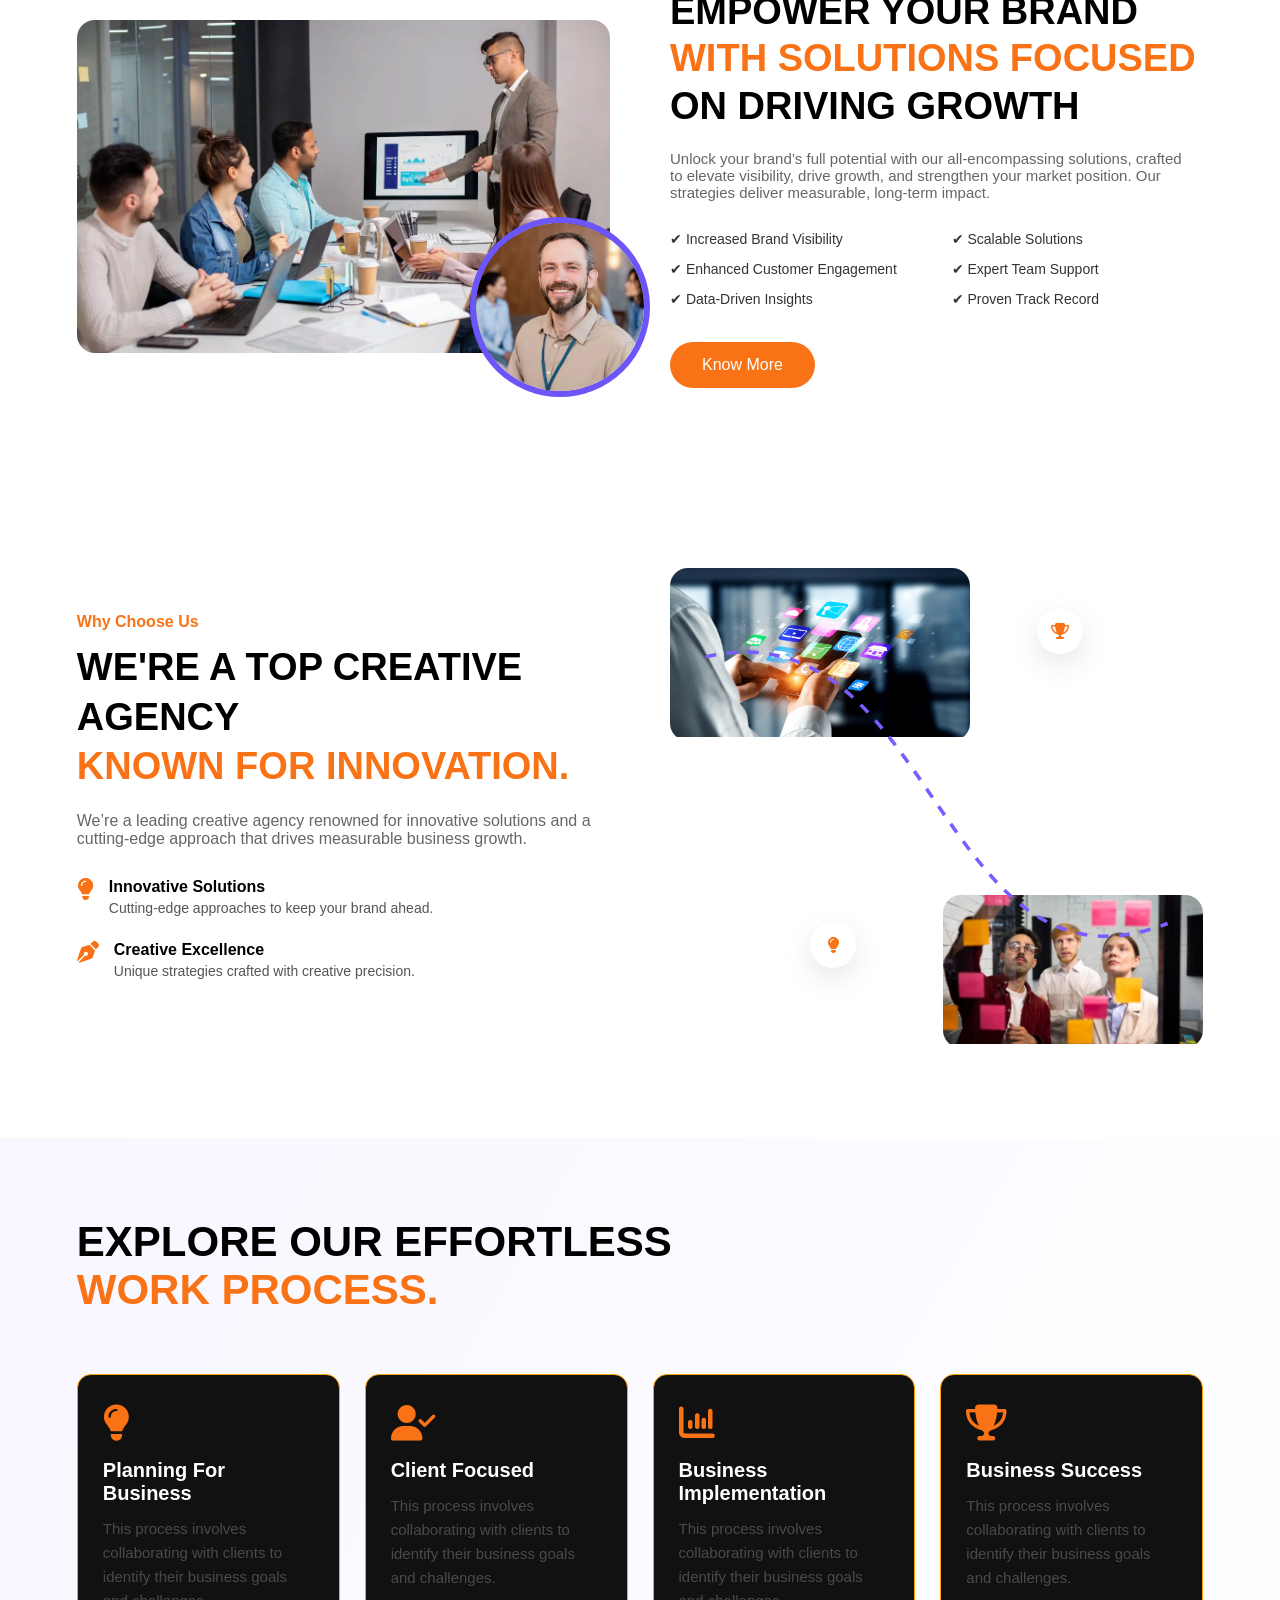
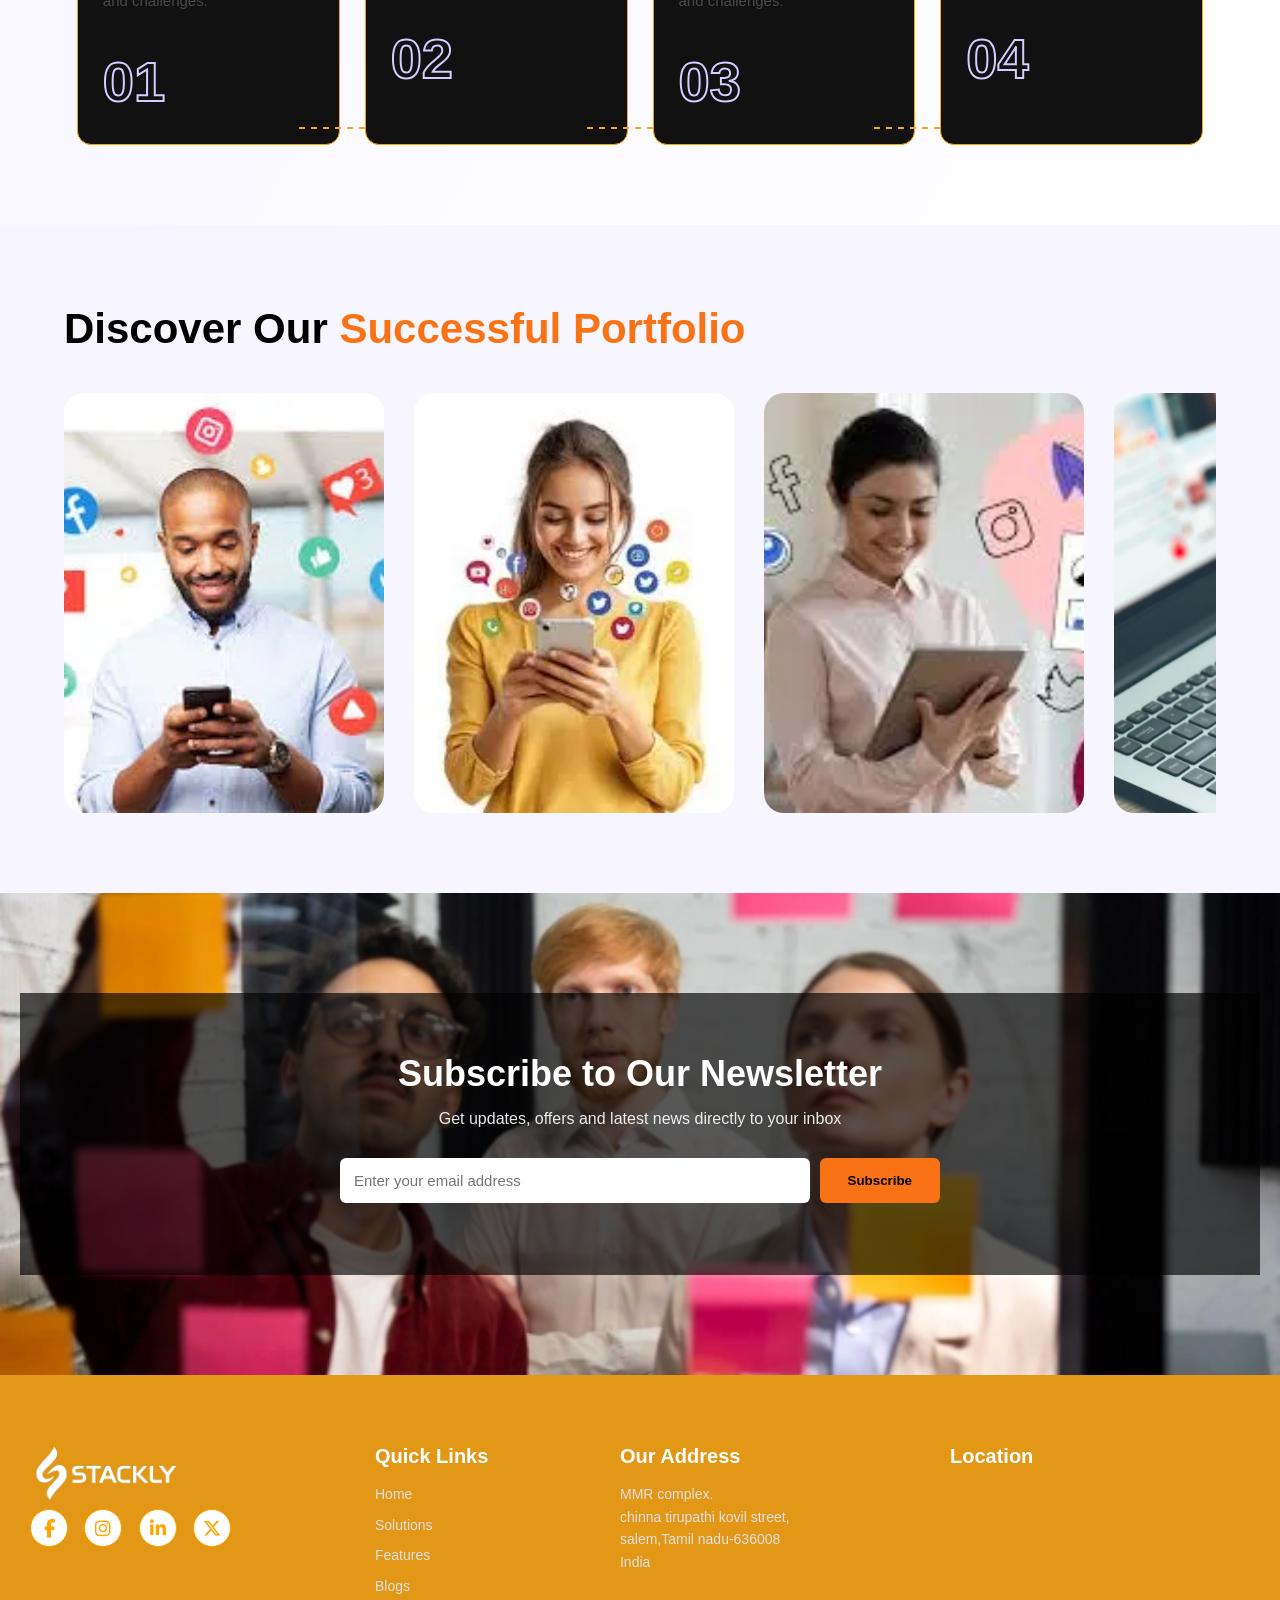
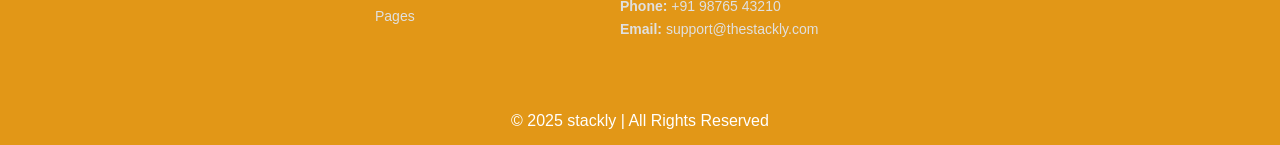
==== commit cff777ed: "Add files via upload" ====
--- a/index.html
+++ b/index.html
@@ -121,7 +121,7 @@
         <span class="line"></span>
         <h3>Product Design & Branding</h3>
         <p>Creating impactful brand identities and product strategies.</p>
-        <a href="/404.html">More Details</a>
+        <a href="./404.html">More Details</a>
       </div>
   
       <!-- Card 2 -->
@@ -130,7 +130,7 @@
         <span class="line"></span>
         <h3>Digital Marketing & Ads</h3>
         <p>Performance-driven campaigns that increase reach and revenue.</p>
-        <a href="/404.html">More Details</a>
+        <a href="./404.html">More Details</a>
       </div>
   
       <!-- Card 3 -->
@@ -139,7 +139,7 @@
         <span class="line"></span>
         <h3>UI/UX Design & Research</h3>
         <p>User-centered experiences that convert and retain customers.</p>
-        <a href="/404.html">More Details</a>
+        <a href="./404.html">More Details</a>
       </div>
   
       <!-- Card 4 -->
@@ -148,7 +148,7 @@
         <span class="line"></span>
         <h3>Website Design & Development</h3>
         <p>High-performance, scalable websites built for growth.</p>
-        <a href="/404.html">More Details</a>
+        <a href="./404.html">More Details</a>
       </div>
     </div>
   </section>
@@ -189,7 +189,7 @@
           <span>✔ Proven Track Record</span>
         </div>
   
-        <a href="/404.html" class="about-btn">Know More</a>
+        <a href="./404.html" class="about-btn">Know More</a>
       </div>
   
     </div>
--- a/home.css
+++ b/home.css
@@ -1138,4 +1138,89 @@
     }
   }
   
+  
+  .process-grid {
+    display: grid;
+    grid-template-columns: repeat(4, 1fr);
+    gap: 25px;
+  }
+  
+  /* Card */
+  .process-card {
+    background: #111;
+    padding: 30px 25px;
+    border-color: orange;
+    border-radius: 14px;
+    color: #fff;
+    display: flex;
+    flex-direction: column;
+    height: 100%;
+  }
+  
+  /* Step number */
+  .step-number {
+    font-size: 32px;
+    font-weight: 700;
+    opacity: 0.3;
+  }
+  
+  /* Line */
+  .line {
+    width: 50px;
+    height: 2px;
+    background: orange;
+    margin: 12px 0 20px;
+  }
+  
+  /* Title */
+  .process-card h3 {
+    font-size: 20px;
+    margin-bottom: 12px;
+  }
+  
+  /* Description */
+  .process-card p {
+    font-size: 15px;
+    line-height: 1.6;
+    opacity: 0.85;
+  }
+  
+  /* 🔥 Button FIX */
+  .process-card a {
+    margin-top: auto; /* pushes button to bottom */
+    display: inline-block;
+    align-self: flex-start;
+    padding: 10px 20px;
+    border-radius: 6px;
+    background: orange;
+    color: #000;
+    font-weight: 600;
+    text-decoration: none;
+    transition: 0.3s;
+  }
+  
+  .process-card a:hover {
+    background: orange;
+  }
+  
+  /* 📱 Mobile */
+  @media (max-width: 576px) {
+    .process-grid {
+      grid-template-columns: 1fr;
+    }
+  }
+  
+  /* 📱 Tablet */
+  @media (min-width: 577px) and (max-width: 991px) {
+    .process-grid {
+      grid-template-columns: repeat(2, 1fr);
+    }
+  }
+  
+  /* 💻 Laptop & Desktop */
+  @media (min-width: 992px) {
+    .process-grid {
+      grid-template-columns: repeat(4, 1fr);
+    }
+  }
   
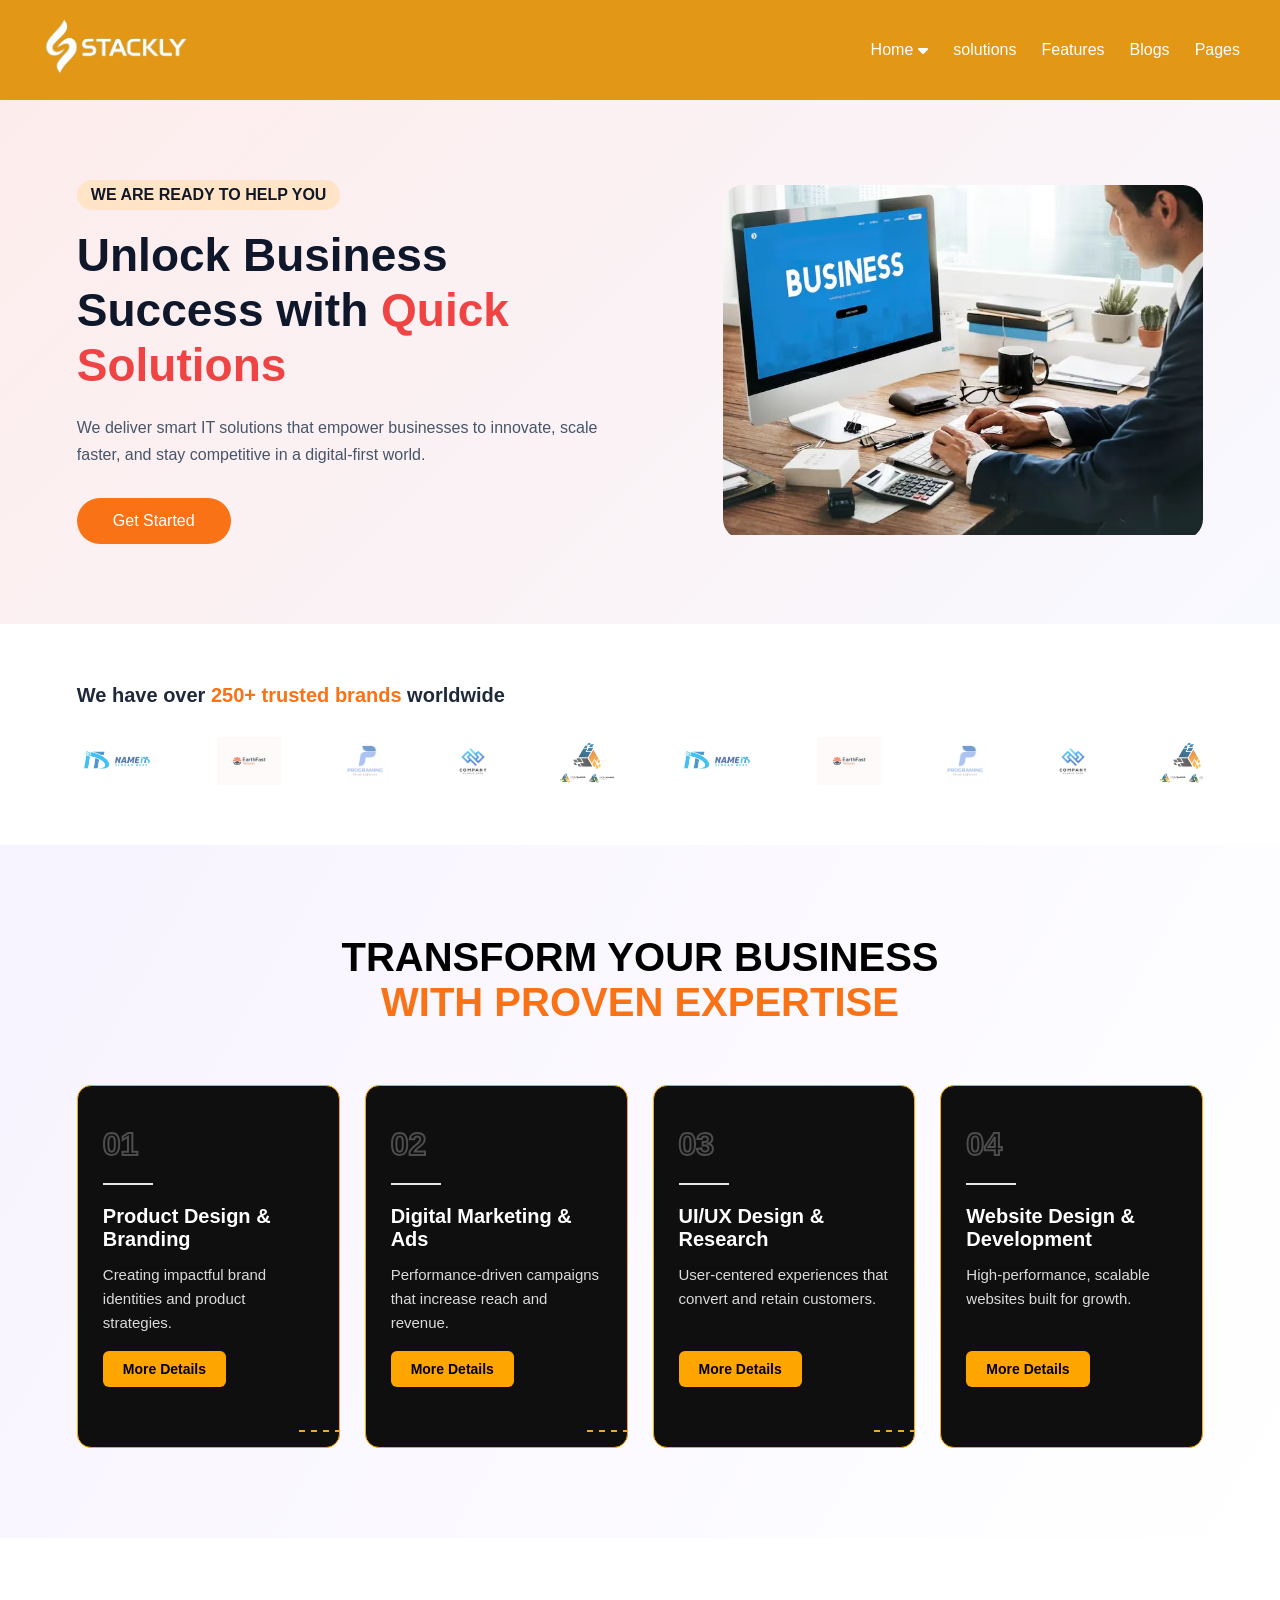
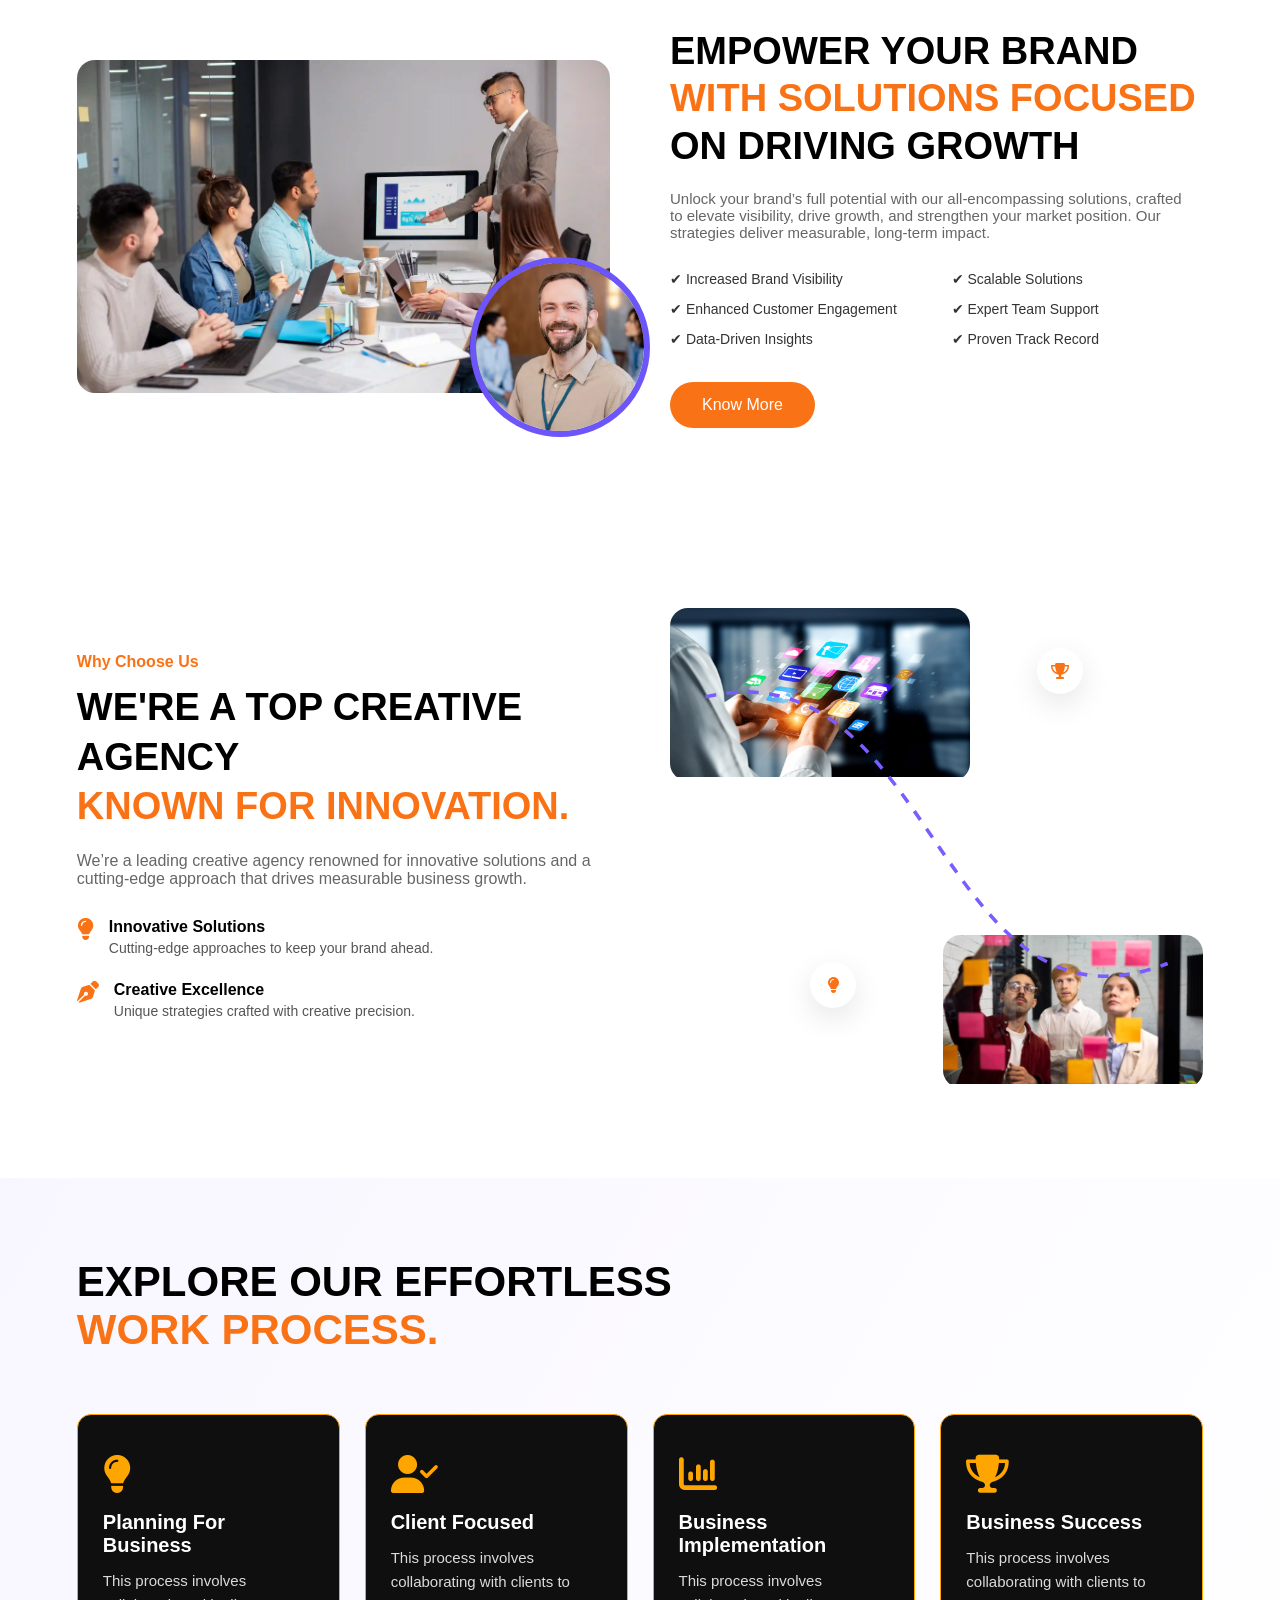
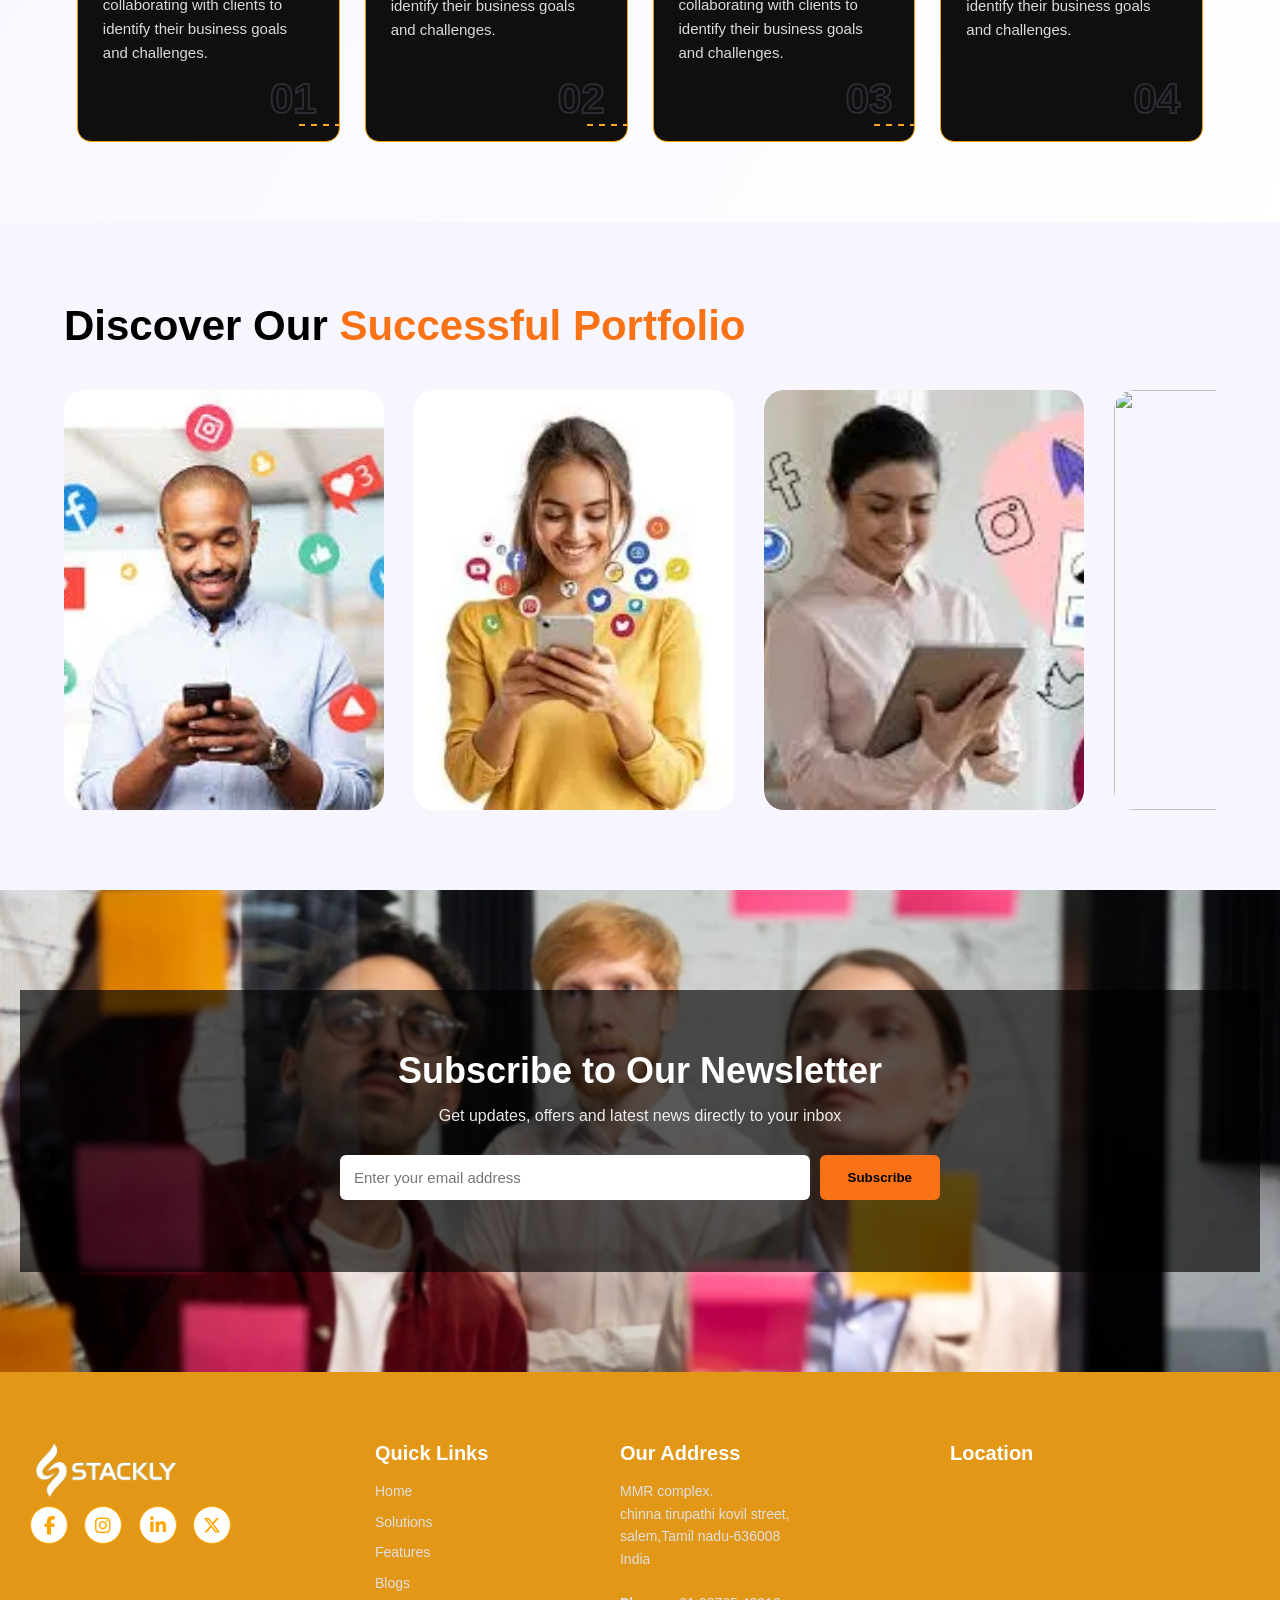
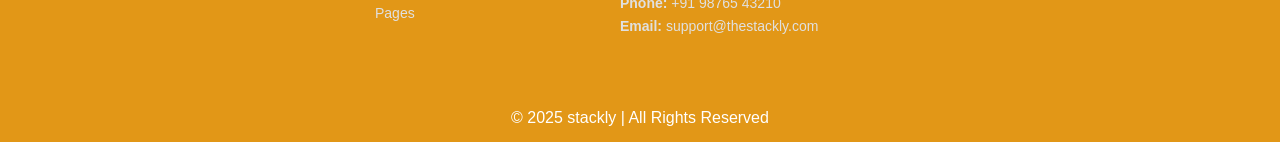
==== commit 9f59956c: "Add files via upload" ====
--- a/index.html
+++ b/index.html
@@ -17,7 +17,7 @@
     <link rel="stylesheet" href="https://cdnjs.cloudflare.com/ajax/libs/font-awesome/6.5.0/css/all.min.css">
     <!-- ================= HEADER ================= -->
     <header class="header">
-        <a href="home2.html">   
+        <a href="./index.html">   
             <img src="./white.webp" alt="Stackly Logo" style="height: 60px; ">
           </a> 
         <!-- div class="logo">Tech<span>Solutions</span></div> -->
@@ -342,7 +342,7 @@
   
         <!-- DUPLICATE FOR LOOP EFFECT -->
         <div class="portfolio-card clone">
-          <img src="social4.webp" alt="">
+          <img src="./im3.webp" alt="">
           <div class="portfolio-overlay">
             <h3>Social Media Marketing</h3>
             <p>High-converting brand campaigns</p>
--- a/home.css
+++ b/home.css
@@ -1159,6 +1159,7 @@
   
   /* Step number */
   .step-number {
+    
     font-size: 32px;
     font-weight: 700;
     opacity: 0.3;
@@ -1180,6 +1181,7 @@
   
   /* Description */
   .process-card p {
+    color: white;
     font-size: 15px;
     line-height: 1.6;
     opacity: 0.85;
@@ -1223,4 +1225,77 @@
       grid-template-columns: repeat(4, 1fr);
     }
   }
+  
+
+
+
+
+  .process-grid {
+    display: grid;
+    grid-template-columns: repeat(4, 1fr);
+    gap: 25px;
+  }
+  
+  /* Card */
+  .process-card {
+    position: relative; /* REQUIRED */
+    background: #0f0f0f;
+    padding: 40px 25px 60px;
+    border-radius: 14px;
+    color: #fff;
+    text-align: left;
+    overflow: hidden;
+  }
+  
+  /* Icon */
+  .process-card i {
+    font-size: 38px;
+    color: orange;
+    margin-bottom: 18px;
+  }
+  
+  /* Title */
+  .process-card h3 {
+    font-size: 20px;
+    margin-bottom: 12px;
+  }
+  
+  /* Description */
+  .process-card p {
+    font-size: 15px;
+    line-height: 1.6;
+    opacity: 0.85;
+  }
+  
+  /* 🔥 STEP NUMBER FIX */
+  .process-card .step {
+    position: absolute;
+    bottom: 18px;
+    right: 22px;
+    font-size: 42px;
+    font-weight: 800;
+    opacity: 0.15;
+    pointer-events: none;
+  }
+  
+  /* 📱 Mobile */
+  @media (max-width: 576px) {
+    .process-grid {
+      grid-template-columns: 1fr;
+    }
+  }
+  
+  /* 📱 Tablet */
+  @media (min-width: 577px) and (max-width: 991px) {
+    .process-grid {
+      grid-template-columns: repeat(2, 1fr);
+    }
+  }
+  
+  /* 💻 Desktop */
+  @media (min-width: 992px) {
+    .process-grid {
+      grid-template-columns: repeat(4, 1fr);
+    }
+  }
   
